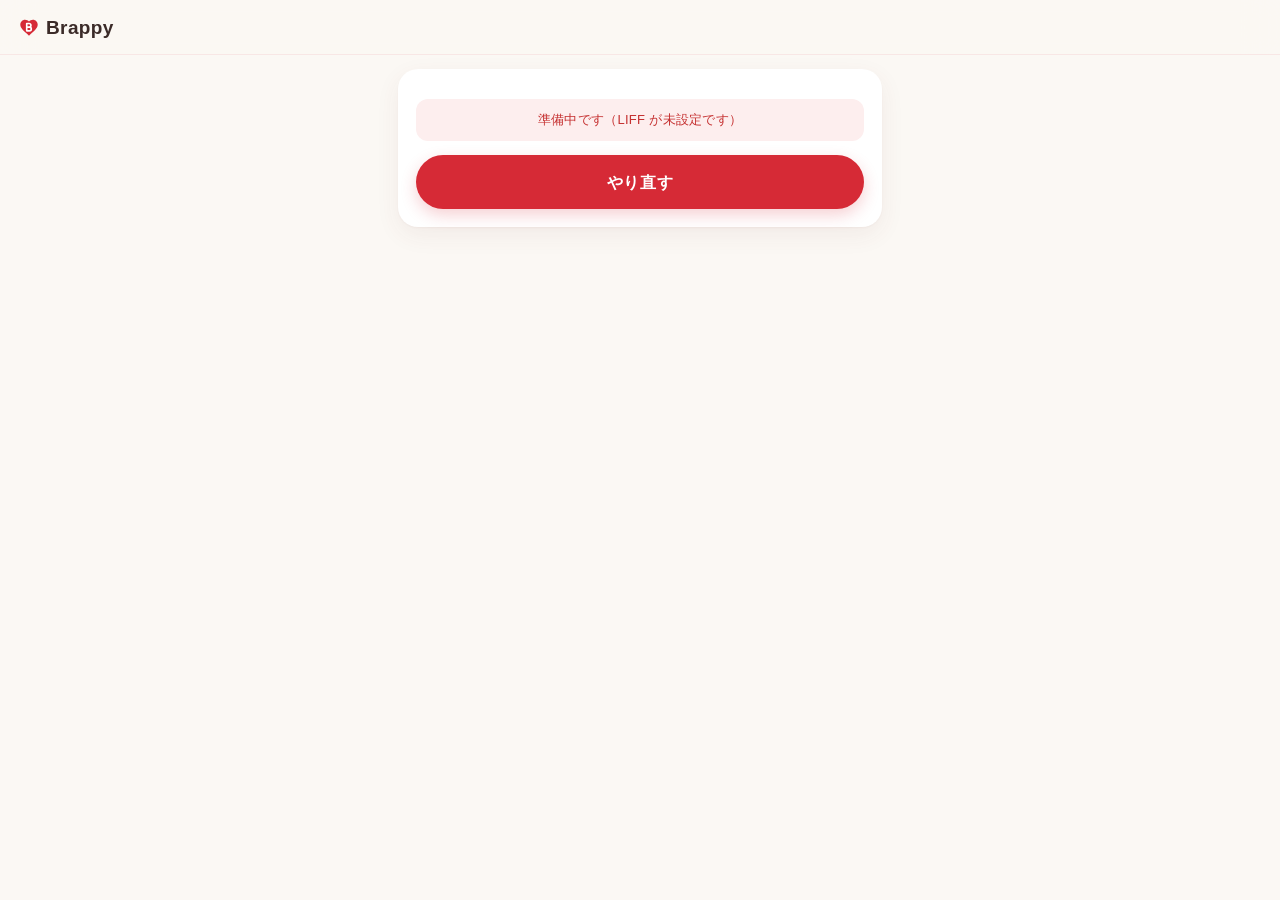
==== index.html @ 566c8d82 "速さ：起動は boot 1本・登録のデータを先読み・書類の画像は撮った瞬間に裏で送る（進み具合つき・1600px）・承認/登録のあと TOP を手元で更新・部品を端末に持つ sw.js・preconn" ====
<!DOCTYPE html>
<html lang="ja">
<head>
<meta charset="utf-8">
<meta name="viewport" content="width=device-width,initial-scale=1,viewport-fit=cover">
<meta name="theme-color" content="#fbf8f4">
<title>ブラッピー マイページ</title>
<!-- LINE のトークに URL を貼ったときのプレビュー。無いと本文（読み込み中の表示）が出る -->
<meta name="description" content="ブランド品宅配買取ブラッピーのマイページです。お取引の進み具合・査定結果の確認と承認、本人確認書類とお振込先の登録ができます。">
<meta property="og:type" content="website">
<meta property="og:site_name" content="ブラッピー">
<meta property="og:title" content="ブラッピー マイページ">
<meta property="og:description" content="ブランド品宅配買取ブラッピーのマイページです。お取引の進み具合・査定結果の確認と承認、本人確認書類とお振込先の登録ができます。">
<!-- 先につないでおく（電波の悪い所で、API と LINE の最初の往復を短くする。261022） -->
<link rel="preconnect" href="https://script.google.com" crossorigin>
<link rel="preconnect" href="https://script.googleusercontent.com" crossorigin>
<link rel="preconnect" href="https://static.line-scdn.net">
<link rel="preconnect" href="https://api.line.me" crossorigin>
<link rel="stylesheet" href="style.css">
<link rel="icon" href="data:image/svg+xml,<svg xmlns='http://www.w3.org/2000/svg' viewBox='0 0 32 32'><text y='26' font-size='26'>💎</text></svg>">
</head>
<body data-page="mypage">

<header class="hd">
  <button class="hd-logo" id="btnHome" type="button" aria-label="ホームへ戻る">Brappy</button>
  <button class="hd-out" id="btnLogout" hidden>ログアウト</button>
</header>

<main id="app" class="wrap">
  <!-- 開いた瞬間に出すトップの枠（スピナーで真っ白にしない）。見出し・項目名は固定、お客様ごとの値は灰色の仮表示。
       データが届いたら app.js が tpl-top で描き直す。項目を変えたら templates.html の tpl-top と揃える -->
  <div class="skel" aria-busy="true" aria-label="読み込み中">
    <section class="greet">
      <div class="greet-name"><span class="sk" style="width:6em;height:1em"></span> さま</div>
      <div class="greet-sub">LINEアカウントでログイン中</div>
    </section>
    <section class="card case">
      <div class="case-hero">
        <h2 class="t2">お取引進行状況</h2>
        <div class="case-hd"><span class="sk" style="width:10em"></span><span class="sk sk-pill"></span></div>
        <ol class="flow"><li>申込済</li><li>キット</li><li>到達</li><li>集荷</li><li>査定</li><li>承認</li><li>振込</li><li>完了</li></ol>
      </div>
      <div class="case-body">
        <dl class="kv">
          <div><dt>点数</dt><dd><span class="sk" style="width:2.5em"></span></dd></div>
          <div><dt>集荷日</dt><dd><span class="sk" style="width:5em"></span></dd></div>
          <div><dt>キット</dt><dd><span class="sk" style="width:2.5em"></span></dd></div>
        </dl>
        <h2 class="t2">お品物</h2>
        <ul class="items">
          <li><span class="nm"><span class="sk" style="width:70%"></span></span><span class="sk" style="width:4.5em"></span></li>
          <li><span class="nm"><span class="sk" style="width:55%"></span></span><span class="sk" style="width:4.5em"></span></li>
        </ul>
      </div>
    </section>
    <section class="card">
      <h2 class="t2">ご登録の状況</h2>
      <ul class="checks">
        <li><span>本人確認書類</span><span class="sk sk-pill" style="width:4.5em;height:1.5em"></span></li>
        <li><span>お振込先</span><span class="sk sk-pill" style="width:4.5em;height:1.5em"></span></li>
      </ul>
    </section>
    <section class="menu"><button type="button" tabindex="-1">取引履歴・査定履歴・入金履歴 <i>›</i></button></section>
    <a class="btn btn-line" href="#" tabindex="-1">LINEでスタッフに相談する</a>
    <p class="fine">ご住所・お電話番号の変更は、LINEのトークからスタッフへご連絡ください。</p>
  </div>
</main>

<nav class="tabbar" id="tabbar" hidden>
  <button data-view="top" class="on"><svg viewBox="0 0 24 24" aria-hidden="true"><path d="M3.5 10.5L12 4l8.5 6.5V20a1 1 0 0 1-1 1H15v-6H9v6H4.5a1 1 0 0 1-1-1z"/></svg>ホーム</button>
  <button data-view="form2"><svg viewBox="0 0 24 24" aria-hidden="true"><rect x="3.5" y="5" width="17" height="14" rx="2.5"/><circle cx="9" cy="11" r="2"/><path d="M6.5 16c.6-1.5 1.5-2.2 2.5-2.2s1.9.7 2.5 2.2M14 10h3.5M14 13.5h3.5"/></svg>登録</button>
  <button data-view="history"><svg viewBox="0 0 24 24" aria-hidden="true"><circle cx="12" cy="12" r="8.5"/><path d="M12 7.5V12l3 2"/></svg>履歴</button>
</nav>

<script src="https://static.line-scdn.net/liff/edge/2/sdk.js"></script>
<script src="config.js"></script>
<script src="app.js"></script>
</body>
</html>
---- style.css ----
/* ブラッピー マイページ・お申し込み — スマートフォン前提（LINEアプリ内ブラウザで開く）
   261016 全面改装：温かみのある白地に黒とゴールド → 261017 ブランドのアセット（赤いハートのロゴ・クリーム地・肉球）に合わせて
   白×ブラッピーレッドへ。ロジックは app.js のまま、見た目と操作感だけを変えた。本デザインが来たら、ここの変数とロゴを差し替える。
   🔴 app.js が組み立てる部品のクラス（.pill .flow li.done/.now .items .nm .amt .checks b.st-* .kits .kb
      .shot-box.set .pick-list .prefill .field-err .busy .spinner .sk など）は名前を変えない */
:root{
  --bg:#fbf8f4; --card:#fff; --ink:#3b2b28; --sub:#7d6b67; --mute:#ab9c98; --line:#f1e3df;
  --brand:#d62a36; --red:#d62a36; --red-ink:#b8232e; --pink:#fbe9e9; --pink-line:#f3c9c9;
  --accent:#d62a36; --accent-ink:#fff;
  --ok:#3b8a3a; --ok-soft:#eef5e4; --warn:#b7791f; --warn-soft:#fdf4e3;
  --danger:#c53030; --danger-soft:#fdeeee;
  --line-green:#06c755;
  --hero1:#fbe9e9; --hero2:#fdf1ef;
  --r:20px; --r-sm:14px; --pad:18px;
  --shadow:0 1px 2px rgba(120,60,60,.04),0 8px 24px rgba(120,60,60,.07);
  --shadow-lg:0 12px 40px rgba(120,60,60,.18);
  --tab-h:64px;
}
*{box-sizing:border-box; -webkit-tap-highlight-color:transparent}
/* 🔴 作者スタイルの display は UA の [hidden]{display:none} を上書きする（260919 実測）。 */
[hidden]{display:none!important}
html,body{margin:0;padding:0}
body{
  background:var(--bg); color:var(--ink);
  font-family:"Hiragino Sans","Hiragino Kaku Gothic ProN",-apple-system,BlinkMacSystemFont,
              "Noto Sans JP","Yu Gothic UI",sans-serif;
  font-size:15px; line-height:1.7; letter-spacing:.02em; -webkit-text-size-adjust:100%;
  -webkit-font-smoothing:antialiased;
  padding-bottom:calc(var(--tab-h) + 16px + env(safe-area-inset-bottom));
}
body[data-page="apply"]{padding-bottom:calc(24px + env(safe-area-inset-bottom))}
button,input,select{font:inherit;color:inherit;letter-spacing:inherit}
button{cursor:pointer}
a{color:inherit}

/* ---- ヘッダ ---- */
.hd{
  position:sticky; top:0; z-index:30; display:flex; align-items:center;
  justify-content:space-between; gap:8px;
  padding:12px var(--pad); padding-top:calc(12px + env(safe-area-inset-top));
  background:rgba(251,248,244,.86); color:var(--ink);
  -webkit-backdrop-filter:saturate(180%) blur(16px); backdrop-filter:saturate(180%) blur(16px);
  border-bottom:1px solid rgba(214,42,54,.08);
}
/* ロゴ「Brappy」：赤いハート型の B（アセットのロゴの簡易版。本番のロゴ画像が来たらここを差し替える） */
.hd-logo{display:inline-flex; align-items:center; gap:6px; font-weight:800; font-size:19px;
  letter-spacing:.02em; line-height:1; color:var(--red)}
.hd-logo::before{content:""; width:22px; height:22px; flex:none; background:no-repeat center/contain
  url("data:image/svg+xml,%3Csvg xmlns='http://www.w3.org/2000/svg' viewBox='0 0 24 24'%3E%3Cpath fill='%23d62a36' d='M12 21.5l-1.3-1.2C5.6 15.7 2.5 12.9 2.5 9.3 2.5 6.4 4.8 4 7.7 4c1.7 0 3.3.8 4.3 2.1C13 4.8 14.6 4 16.3 4c2.9 0 5.2 2.4 5.2 5.3 0 3.6-3.1 6.4-8.2 11z'/%3E%3Cpath fill='none' stroke='%23fff' stroke-width='1.8' stroke-linecap='round' stroke-linejoin='round' d='M9.5 8.2v8h3a2 2 0 0 0 0-4h-3m0 0h2.6a2 2 0 0 0 0-4H9.5'/%3E%3C/svg%3E")}
button.hd-logo{background:none; border:0; padding:4px 0; color:inherit}
.hd-out{background:var(--card); border:1px solid var(--line); color:var(--sub);
  border-radius:999px; padding:5px 14px; font-size:12px}

/* ---- タブバー ---- */
.tabbar{
  position:fixed; left:0; right:0; bottom:0; z-index:30; display:flex;
  background:rgba(255,255,255,.9); border-top:1px solid rgba(214,42,54,.08);
  -webkit-backdrop-filter:saturate(180%) blur(16px); backdrop-filter:saturate(180%) blur(16px);
  padding-bottom:env(safe-area-inset-bottom);
}
.tabbar button{
  flex:1; background:none; border:0; height:var(--tab-h); padding:0;
  font-size:10.5px; color:var(--mute); display:flex; flex-direction:column;
  align-items:center; justify-content:center; gap:3px; position:relative; transition:color .15s;
}
.tabbar svg{width:24px; height:24px; stroke:currentColor; fill:none; stroke-width:1.8;
  stroke-linecap:round; stroke-linejoin:round}
.tabbar button.on{color:var(--red); font-weight:700}
.tabbar button.on::before{content:""; position:absolute; top:0; width:22px; height:3px;
  border-radius:0 0 3px 3px; background:var(--red)}

/* ---- レイアウト ---- */
.wrap{max-width:520px; margin:0 auto; padding:14px var(--pad) var(--pad)}
/* 画面が切り替わるときにふわっと出す */
.wrap > *{animation:rise .32s cubic-bezier(.2,.7,.2,1) both}
.wrap > *:nth-child(2){animation-delay:.03s}
.wrap > *:nth-child(3){animation-delay:.06s}
.wrap > *:nth-child(4){animation-delay:.09s}
.wrap > *:nth-child(n+5){animation-delay:.12s}
@keyframes rise{from{opacity:0; transform:translateY(8px)} to{opacity:1; transform:none}}

.loading{text-align:center; padding:96px 0}
/* 読み込み中のくるくる（GIF を使わず CSS で回す。どの解像度でもにじまない） */
.spinner{display:inline-block; width:38px; height:38px; border-radius:50%;
  border:3px solid var(--pink); border-top-color:var(--red); animation:spin .75s linear infinite}
@keyframes spin{to{transform:rotate(360deg)}}
@media (prefers-reduced-motion: reduce){.spinner{animation-duration:2.4s} .wrap > *{animation:none}}
/* 通信中に画面へ薄くかぶせる白（押せないようにして二度押しを防ぐ） */
.busy{position:fixed; inset:0; z-index:100; display:flex; align-items:center; justify-content:center;
  background:rgba(251,248,244,.62); opacity:0; visibility:hidden; transition:opacity .18s, visibility .18s}
/* くるくる以外は透明（周りに円を敷かない。261017 実機で円が浮いて見えた） */
.busy .spinner{box-shadow:none; background:transparent}
.busy.on{opacity:1; visibility:visible}

.card{background:var(--card); border-radius:var(--r); padding:var(--pad);
  margin-bottom:14px; box-shadow:var(--shadow)}
.card.center{text-align:center}
.t1{font-size:21px; line-height:1.4; margin:2px 0 8px; font-weight:800; letter-spacing:.03em}
.t2{font-size:13px; margin:22px 0 10px; color:var(--sub); font-weight:700; letter-spacing:.06em}
.card > .t2:first-child,.card > div > .t2:first-child{margin-top:0}
.lead{margin:0 0 16px; color:var(--sub); font-size:13.5px; line-height:1.75}
.note{font-size:12px; color:var(--sub); margin:8px 0 0; line-height:1.7}
.fine{font-size:11px; color:var(--mute); line-height:1.7; margin:16px 6px; text-align:center}
.err{color:var(--danger); font-size:13px; margin:12px 0 0; background:var(--danger-soft);
  border-radius:12px; padding:10px 12px}
.ok{color:var(--ok); font-size:13px; margin:12px 0 0; background:var(--ok-soft);
  border-radius:12px; padding:10px 12px; font-weight:600}
.empty{color:var(--mute); text-align:center; padding:28px 0; font-size:13px}
.back{display:inline-flex; align-items:center; gap:4px; background:var(--card); border:0;
  color:var(--ink); padding:7px 14px 7px 10px; margin:0 0 12px; font-size:13px; font-weight:600;
  border-radius:999px; box-shadow:var(--shadow)}

/* ---- ボタン ---- */
.btn{display:flex; align-items:center; justify-content:center; gap:8px;
  width:100%; min-height:54px; border:0; border-radius:999px;
  font-size:16px; font-weight:700; letter-spacing:.04em; text-decoration:none; margin-top:14px;
  transition:transform .12s, opacity .15s, box-shadow .15s}
.btn:active,.btn-sub:active,.menu button:active,.kits .kb:active,.hist button:active{transform:scale(.98)}
.btn-primary{background:var(--accent); color:var(--accent-ink); box-shadow:0 6px 16px rgba(214,42,54,.22)}
.btn-primary:disabled{opacity:.4; box-shadow:none}
.btn-line{background:var(--line-green); color:#fff; box-shadow:0 6px 16px rgba(6,199,85,.25)}
.btn-line::before{content:""; width:22px; height:22px; flex:none; background:no-repeat center/contain
  url("data:image/svg+xml,%3Csvg xmlns='http://www.w3.org/2000/svg' viewBox='0 0 24 24'%3E%3Cpath fill='%23fff' d='M12 3C6.5 3 2 6.6 2 11c0 3.9 3.5 7.2 8.3 7.9.3.1.8.2.9.5.1.3.1.7 0 1l-.1.9c0 .3-.2 1 .9.6s5.9-3.5 8-6c1.5-1.6 2-3.2 2-4.9C22 6.6 17.5 3 12 3z'/%3E%3C/svg%3E")}
.line-ico{background:#fff;color:var(--line-green);border-radius:5px;padding:1px 6px;font-size:12px;font-weight:800}
.btn-sub{display:flex; align-items:center; justify-content:center; width:100%; min-height:50px;
  margin-top:10px; border:1.5px solid var(--pink-line); background:var(--card); border-radius:999px;
  font-size:14px; font-weight:600; color:var(--red-ink); text-decoration:none; transition:transform .12s}
.sep{position:relative;text-align:center;margin:22px 0 6px;color:var(--mute);font-size:12px}
.sep::before{content:"";position:absolute;left:0;right:0;top:50%;border-top:1px solid var(--line)}
.sep span{position:relative;background:var(--card);padding:0 10px}
/* 送信ボタンは画面の下に貼りつけておく（長いフォームでも押す場所が見える） */
.cta{position:sticky; bottom:calc(10px + env(safe-area-inset-bottom)); z-index:5; margin-top:18px}
body[data-page="mypage"] .cta{bottom:calc(var(--tab-h) + 10px + env(safe-area-inset-bottom))}
.cta .btn{margin-top:0}

/* ---- 挨拶 ---- */
.greet{padding:6px 4px 16px}
.greet-name{font-size:22px; font-weight:400; line-height:1.4}
.greet-name b{font-weight:800}
.greet-sub{display:flex; align-items:center; gap:6px; font-size:12px; color:var(--sub); margin-top:2px}
.greet-sub::before{content:""; width:7px; height:7px; border-radius:50%; background:var(--line-green);
  box-shadow:0 0 0 3px rgba(6,199,85,.18)}

/* ---- 案件カード（上半分は淡いピンクのヒーロー。右上に肉球をひとつ） ---- */
.card.case{padding:0; overflow:hidden}
.case-hero{padding:var(--pad) var(--pad) 20px; color:var(--ink); position:relative;
  background:linear-gradient(160deg,var(--hero1),var(--hero2))}
.case-hero::after{content:""; position:absolute; right:14px; top:10px; width:34px; height:34px; opacity:.55;
  background:no-repeat center/contain
  url("data:image/svg+xml,%3Csvg xmlns='http://www.w3.org/2000/svg' viewBox='0 0 24 24' fill='%23d62a36'%3E%3Cellipse cx='7' cy='8' rx='2.2' ry='3'/%3E%3Cellipse cx='17' cy='8' rx='2.2' ry='3'/%3E%3Cellipse cx='3.5' cy='13' rx='1.9' ry='2.6'/%3E%3Cellipse cx='20.5' cy='13' rx='1.9' ry='2.6'/%3E%3Cpath d='M12 11.5c3.5 0 6.5 3 6.5 6 0 2-1.5 3-3 3-1.2 0-2.3-.6-3.5-.6s-2.3.6-3.5.6c-1.5 0-3-1-3-3 0-3 3-6 6.5-6z'/%3E%3C/svg%3E")}
.case-hero.plain::after{display:none}   /* 明細：右上がステータスなので肉球と重ねない */
.case-hero .t2{color:var(--red-ink); margin:0 0 12px}
.case-body{padding:2px var(--pad) var(--pad)}
.card .case-body > .t2:first-child{margin-top:20px}
.case-hd{display:flex;align-items:center;justify-content:space-between;gap:10px}
.rcpt{font-size:13px;color:var(--sub);font-variant-numeric:tabular-nums;letter-spacing:.04em}
.case-hero .rcpt{color:var(--ink); font-size:15px; font-weight:700}
.pill{font-size:12px;font-weight:700;color:#fff;background:var(--sub);
  border-radius:999px;padding:4px 12px;white-space:nowrap;letter-spacing:.04em}

/* フロー帯（ステータスは必ず帯で見せる）：点と線のステップ */
.flow{display:flex; list-style:none; margin:18px 0 2px; padding:0}
.flow li{flex:1 1 0; min-width:0; white-space:nowrap; text-align:center; font-size:9.5px;
  color:var(--mute); position:relative; padding-top:20px; line-height:1.3; margin:0}
.flow li::before{content:""; position:absolute; top:2px; left:50%; transform:translateX(-50%);
  width:11px; height:11px; border-radius:50%; background:#fff; z-index:1;
  box-shadow:0 0 0 2px var(--pink-line)}
.flow li::after{content:""; position:absolute; top:7px; left:50%; width:100%; height:0;
  border-top:2px dotted var(--pink-line)}
.flow li:last-child::after{display:none}
.flow li.done{color:var(--sub); font-weight:400}
.flow li.done::before{background:var(--red); box-shadow:0 0 0 2px var(--red)}
.flow li.done::after{border-top:2px solid var(--red)}
.flow li.now{color:var(--red-ink); font-weight:700}
.flow li.now::before{background:var(--red); width:13px; height:13px; top:1px;
  box-shadow:0 0 0 3px #fff,0 0 0 5px var(--red)}

.kv{display:flex; margin:0; padding:16px 0; gap:0; border-bottom:1px solid var(--line)}
.kv>div{flex:1; text-align:center; position:relative}
.kv>div + div::before{content:""; position:absolute; left:0; top:15%; bottom:15%; width:1px; background:var(--line)}
.kv dt{font-size:11px; color:var(--mute); margin:0; letter-spacing:.06em}
.kv dd{margin:3px 0 0; font-size:14.5px; font-weight:700; line-height:1.45; word-break:keep-all}

.amount{display:flex;align-items:baseline;justify-content:space-between;
  margin-top:6px;padding:14px 16px;border-radius:var(--r-sm);background:var(--pink);
  font-size:12px;color:var(--red-ink);font-weight:700}
.amount b{font-size:24px;color:var(--red);font-variant-numeric:tabular-nums;letter-spacing:.01em}
.total{text-align:center;padding:18px 0 4px}
.total b{display:block;font-size:38px;line-height:1.2;font-weight:800;font-variant-numeric:tabular-nums;letter-spacing:.01em}
.total span{font-size:12px;opacity:.7}
.case-hero .total b{color:var(--red)}

/* ---- 警告カード ---- */
.alert{background:var(--warn-soft); box-shadow:none; border:1px solid #f3dfb8; position:relative; padding-left:56px}
.alert::before{content:"!"; position:absolute; left:18px; top:18px; width:26px; height:26px; border-radius:50%;
  background:var(--warn); color:#fff; font-weight:800; text-align:center; line-height:26px; font-size:15px}
.alert .t2{color:#8a5a12; margin-top:0; font-size:14px; letter-spacing:.03em}
.alert p{margin:0; font-size:13px; color:#6b4a14}
.alert .btn{margin-left:-38px; width:calc(100% + 38px)}

/* ---- メニュー ---- */
.menu button{width:100%; text-align:left; background:var(--card); border:0;
  border-radius:var(--r); padding:17px var(--pad); margin-bottom:12px;
  display:flex; justify-content:space-between; align-items:center;
  box-shadow:var(--shadow); font-size:14.5px; font-weight:600; transition:transform .12s}
.menu i{color:var(--mute); font-style:normal; font-size:20px; line-height:1}

/* ---- 明細 ---- */
.items{list-style:none; margin:0; padding:0}
.items li{display:flex; justify-content:space-between; align-items:center;
  gap:12px; padding:13px 0; border-bottom:1px solid var(--line)}
.items li:last-child{border-bottom:0}
.items li:not(.empty)::before{content:""; flex:none; width:36px; height:36px; border-radius:10px;
  background:var(--pink) no-repeat center/18px
  url("data:image/svg+xml,%3Csvg xmlns='http://www.w3.org/2000/svg' viewBox='0 0 24 24' fill='none' stroke='%23d62a36' stroke-width='1.8' stroke-linecap='round' stroke-linejoin='round'%3E%3Cpath d='M6 7h12l1 13H5L6 7z'/%3E%3Cpath d='M9 7a3 3 0 0 1 6 0'/%3E%3C/svg%3E")}
.items .nm{flex:1; min-width:0}
.items .nm b{display:block; font-weight:700; font-size:14px; line-height:1.45}
.items .nm em{font-style:normal; font-size:11px; color:var(--mute)}
.items .amt{font-weight:800; white-space:nowrap; font-variant-numeric:tabular-nums}
.items li.empty{display:block; padding:22px 8px; line-height:1.7}
.items.edit li::before{display:none}
.items.edit input{width:100%; padding:11px 12px; border:1.5px solid var(--line); border-radius:12px; background:var(--card)}
.comment p{background:var(--pink);border-radius:4px 16px 16px 16px;color:var(--ink);padding:14px;font-size:13.5px;
  margin:0;white-space:pre-wrap;line-height:1.75}
.bank{font-size:14px;margin:0;padding:12px 14px;border-radius:12px;background:var(--bg);font-weight:600}

p.done{color:var(--ok);font-weight:700;text-align:center;margin:16px 0 0;background:var(--ok-soft);
  border-radius:12px;padding:12px}

/* ---- フォーム ---- */
.form{text-align:left}
/* フォームの中の見出しは区切り線つきの段落見出しにする */
.form > .t2,.form > div > .t2{color:var(--ink); font-size:15px; letter-spacing:.03em; margin:26px 0 4px;
  padding-top:22px; border-top:1px solid var(--line)}
.form > .t2:first-child{margin-top:4px; padding-top:0; border-top:0}
.form label{display:block; margin-top:14px; font-size:13px; font-weight:600; color:var(--ink)}
.form input,.form select{
  width:100%; margin-top:6px; padding:0 14px; height:52px; border:1.5px solid var(--line);
  border-radius:var(--r-sm); background:var(--card); font-size:16px; /* iOS の自動ズーム回避 */
  font-weight:400; outline:none; transition:border-color .15s, box-shadow .15s; -webkit-appearance:none; appearance:none;
}
.form select{padding-right:38px; background:var(--card) no-repeat right 14px center/14px
  url("data:image/svg+xml,%3Csvg xmlns='http://www.w3.org/2000/svg' viewBox='0 0 24 24' fill='none' stroke='%236b6f76' stroke-width='2.4' stroke-linecap='round' stroke-linejoin='round'%3E%3Cpath d='M6 9l6 6 6-6'/%3E%3C/svg%3E")}
.form input[type="date"]{line-height:52px}
.form input::placeholder{color:#b6b9bf}
.form input:focus,.form select:focus{border-color:var(--red); box-shadow:0 0 0 4px var(--pink)}
.form input:disabled{background:var(--bg); color:var(--mute)}
.row{display:flex; gap:10px}
.row>label{flex:1; min-width:0}
.shots{display:flex; gap:10px; margin-top:12px}
.shot{flex:1; margin:0!important}
.shot input{display:none}
.shot-box{display:flex; flex-direction:column; align-items:center;
  justify-content:center; gap:4px; height:118px; border:1.5px dashed #cfcac1;
  border-radius:var(--r-sm); background:var(--bg) center/cover no-repeat; color:var(--sub);
  font-size:12px; font-weight:400; position:relative; overflow:hidden; transition:border-color .15s}
.shot-box::before{content:""; width:30px; height:30px; background:no-repeat center/contain
  url("data:image/svg+xml,%3Csvg xmlns='http://www.w3.org/2000/svg' viewBox='0 0 24 24' fill='none' stroke='%23d62a36' stroke-width='1.7' stroke-linecap='round' stroke-linejoin='round'%3E%3Cpath d='M4 8h3l2-3h6l2 3h3v11H4z'/%3E%3Ccircle cx='12' cy='13' r='3.5'/%3E%3C/svg%3E")}
.shot-box b{font-size:14px; color:var(--ink)}
.shot-box em{font-style:normal}
.shot-box.set{border-style:solid; border-color:var(--ok); background-color:var(--ok-soft)}
.shot-box.set em{color:var(--ok); font-weight:700}
/* 撮った写真を裏で送っている進み具合（261022）。枠の下端の細い帯 */
.shot-box .up{position:absolute; left:0; right:0; bottom:0; height:4px; background:rgba(0,0,0,.08); z-index:2; overflow:hidden}
.shot-box .up i{display:block; height:100%; width:0; background:var(--red); transition:width .25s}
/* 撮った写真を枠に映す（app.js が background-image を入れる） */
.shot-box.has-img::before{display:none}
.shot-box.has-img::after{content:""; position:absolute; inset:0; background:linear-gradient(180deg,rgba(0,0,0,0) 40%,rgba(0,0,0,.6))}
.shot-box.has-img b,.shot-box.has-img em{position:relative; z-index:1; color:#fff; margin-top:auto}
.shot-box.has-img em{margin:0 0 10px}

/* ---- 履歴 ---- */
.segs{display:flex; gap:0; margin:6px 0 6px; padding:3px; background:var(--bg); border-radius:12px}
.segs button{flex:1; padding:8px 0; border:0; background:none; border-radius:10px;
  font-size:13px; color:var(--sub); font-weight:600; transition:background .15s, color .15s}
.segs button.on{background:var(--card); color:var(--red-ink); font-weight:700; box-shadow:0 1px 4px rgba(120,60,60,.12)}
.hist{list-style:none; margin:8px 0 0; padding:0}
.hist li{padding:14px 0; border-bottom:1px solid var(--line)}
.hist li:last-child{border-bottom:0}
.hist .r1{display:flex; justify-content:space-between; align-items:center; gap:8px}
.hist .r2{display:flex; justify-content:space-between; align-items:baseline; gap:8px; margin-top:4px}
.hist .ttl{font-size:14.5px; font-weight:700; font-variant-numeric:tabular-nums}
.hist .dt{font-size:11.5px; color:var(--mute)}
.hist .amt{font-weight:800; font-variant-numeric:tabular-nums}
.hist button{background:none;border:0;padding:0;width:100%;text-align:left;transition:transform .12s}

/* ---- フォーム1 ---- */
.steps{display:inline-flex; align-items:center; gap:6px; font-size:11px; color:var(--red-ink);
  letter-spacing:.06em; margin-bottom:8px; background:var(--pink); border-radius:999px; padding:3px 12px; font-weight:600}
.steps b{color:var(--red-ink)}
.req{font-style:normal;font-size:10px;font-weight:700;background:var(--danger-soft);color:var(--danger);
  border-radius:6px;padding:2px 6px;margin-left:6px;vertical-align:1px;letter-spacing:.04em}
.kits{display:flex;gap:10px;margin-top:4px}
.kits label{flex:1;margin:0!important}
/* 🔴 大きさを潰す。.form input の width:100% のまま隠すと3つが右へはみ出してページの幅が広がり、
   通信中のくるくる（fixed で画面の真ん中）が右下へずれた（261021） */
.kits input{position:absolute;width:1px;height:1px;margin:0;padding:0;opacity:0;pointer-events:none}
.kits .kb{display:flex;flex-direction:column;align-items:center;justify-content:center;
  gap:2px;padding:14px 4px 12px;border:1.5px solid var(--line);border-radius:var(--r-sm);
  background:var(--card);position:relative;transition:border-color .15s, box-shadow .15s, transform .12s}
.kits .kb::before{content:""; width:28px; height:28px; margin-bottom:2px; background:no-repeat center/contain
  url("data:image/svg+xml,%3Csvg xmlns='http://www.w3.org/2000/svg' viewBox='0 0 24 24' fill='none' stroke='%239a9ea6' stroke-width='1.6' stroke-linecap='round' stroke-linejoin='round'%3E%3Cpath d='M3 7.5L12 3l9 4.5v9L12 21l-9-4.5z'/%3E%3Cpath d='M3 7.5l9 4.5 9-4.5M12 12v9'/%3E%3C/svg%3E")}
.kits .kb b{font-size:16px}
.kits .kb em{font-style:normal;font-size:11px;color:var(--mute);font-weight:400}
.kits input:checked + .kb{border-color:var(--red);box-shadow:0 0 0 1px var(--red),0 6px 16px rgba(214,42,54,.1)}
.kits input:checked + .kb::before{background-image:url("data:image/svg+xml,%3Csvg xmlns='http://www.w3.org/2000/svg' viewBox='0 0 24 24' fill='none' stroke='%23d62a36' stroke-width='1.6' stroke-linecap='round' stroke-linejoin='round'%3E%3Cpath d='M3 7.5L12 3l9 4.5v9L12 21l-9-4.5z'/%3E%3Cpath d='M3 7.5l9 4.5 9-4.5M12 12v9'/%3E%3C/svg%3E")}
.kits input:checked + .kb::after{content:"✓"; position:absolute; top:6px; right:6px; width:18px; height:18px;
  border-radius:50%; background:var(--red); color:#fff; font-size:11px; line-height:18px; text-align:center; font-weight:800}
.kits input:checked + .kb em{color:var(--red-ink); font-weight:700}
.consent{list-style:none;margin:4px 0 0;padding:14px 16px;background:var(--bg);
  border-radius:var(--r-sm);font-size:12.5px;color:var(--sub)}
.consent li{padding:4px 0 4px 20px;position:relative;line-height:1.6}
.consent li::before{content:""; position:absolute; left:2px; top:11px; width:8px; height:5px;
  border-left:2px solid var(--red); border-bottom:2px solid var(--red); transform:rotate(-45deg)}
.consent a{color:var(--red-ink); font-weight:700; text-decoration:underline; text-underline-offset:2px}
.chk{display:flex!important;align-items:center;gap:12px;margin-top:14px!important;padding:14px 16px;
  border:1.5px solid var(--line);border-radius:var(--r-sm);font-size:14.5px;font-weight:700;color:var(--ink);
  background:var(--card); transition:border-color .15s}
.chk:has(input:checked){border-color:var(--red)}
.chk input{width:24px!important;height:24px!important;margin:0!important;padding:0!important;flex:none;
  border-radius:7px!important;border:1.5px solid #c9c5bd!important;position:relative;background:var(--card)}
.chk input:checked{background:var(--red);border-color:var(--red)!important}
.chk input:checked::after{content:""; position:absolute; left:7px; top:3px; width:6px; height:11px;
  border:solid #fff; border-width:0 2.5px 2.5px 0; transform:rotate(45deg)}

/* ---- 完了 ---- */
.tick{width:72px;height:72px;margin:8px auto 14px;border-radius:50%;
  background:var(--ok);color:#fff;font-size:36px;line-height:72px;font-weight:800;
  box-shadow:0 0 0 10px var(--ok-soft); animation:pop .45s cubic-bezier(.2,1.4,.4,1) both}
@keyframes pop{from{transform:scale(.4); opacity:0} to{transform:none; opacity:1}}
.rcptbox{border:1.5px dashed var(--pink-line);border-radius:var(--r-sm);padding:14px;margin:16px 0 8px;background:var(--pink)}
.rcptbox span{display:block;font-size:11px;color:var(--red-ink);letter-spacing:.08em;font-weight:700}
.rcptbox b{font-size:24px;font-variant-numeric:tabular-nums;letter-spacing:.04em}
.flowlist{list-style:none;margin:6px 0 0;padding:0;text-align:left;position:relative}
.flowlist li{display:flex;gap:14px;align-items:flex-start;padding:10px 0;font-size:13.5px;position:relative}
.flowlist li:not(:last-child)::after{content:""; position:absolute; left:13px; top:38px; bottom:-6px; width:2px; background:var(--line)}
.flowlist b{flex:none;width:28px;height:28px;border-radius:50%;background:var(--red);
  color:#fff;font-size:12px;line-height:28px;text-align:center}
.flowlist span{padding-top:3px}

/* ---- 登録状況・入力エラー・相談リンク ---- */
.checks{list-style:none;margin:0;padding:0}
.checks li{display:flex;justify-content:space-between;align-items:center;padding:12px 0;
  border-bottom:1px solid var(--line);font-size:14.5px}
.checks li:last-child{border-bottom:0}
.checks b{font-size:12px;font-weight:700;border-radius:999px;padding:3px 12px;background:var(--bg);color:var(--sub)}
.checks b.st-ok{color:var(--ok);background:var(--ok-soft)}
.checks b.st-ng{color:var(--danger);background:var(--danger-soft)}
.checks b.st-wait{color:var(--warn);background:var(--warn-soft)}
.form .invalid{border-color:var(--danger)!important;background:#fffafa!important;box-shadow:0 0 0 4px var(--danger-soft)!important}
.field-err{color:var(--danger);font-size:12px;margin:6px 0 0;font-weight:600}
a.btn{text-decoration:none;margin-top:12px}
.card + .btn-line,.menu + .btn-line{margin-top:6px}
.prefill{background:var(--pink);border-radius:12px;padding:10px 14px;font-size:12.5px;color:var(--red-ink);
  margin:0 0 12px;font-weight:600}

/* 銀行・支店の検索リスト（お振込先） */
.pick{position:relative}
.pick-list{list-style:none; margin:6px 0 0; padding:4px; max-height:260px; overflow-y:auto;
  border:1px solid var(--line); border-radius:var(--r-sm); background:var(--card); box-shadow:var(--shadow-lg)}
.pick-list li button{display:flex; justify-content:space-between; align-items:center; gap:8px; width:100%; text-align:left;
  padding:12px 12px; border:0; border-radius:10px; background:none; font-size:15px; color:var(--ink)}
.pick-list li button:active{background:var(--bg)}
.pick-list li button small{color:var(--mute); font-size:11px; font-variant-numeric:tabular-nums}
.pick-list li.empty{padding:14px 12px; font-size:12.5px; color:var(--mute)}
.pick.chosen input[data-pick-q]{border-color:var(--ok); background:var(--card) no-repeat right 14px center/18px
  url("data:image/svg+xml,%3Csvg xmlns='http://www.w3.org/2000/svg' viewBox='0 0 24 24' fill='none' stroke='%231f8a5b' stroke-width='2.6' stroke-linecap='round' stroke-linejoin='round'%3E%3Cpath d='M5 12.5l4.5 4.5L19 7.5'/%3E%3C/svg%3E")}

/* ---- 確認シート・お知らせ（ブラウザ標準の confirm / alert の代わり） ---- */
.sheet-bg{position:fixed; inset:0; z-index:120; background:rgba(60,30,30,.4); display:flex; align-items:flex-end;
  justify-content:center; animation:fade .2s ease both}
.sheet{width:100%; max-width:520px; background:var(--card); border-radius:24px 24px 0 0;
  padding:22px var(--pad) calc(18px + env(safe-area-inset-bottom)); animation:up .28s cubic-bezier(.2,.8,.2,1) both}
.sheet::before{content:""; display:block; width:40px; height:4px; border-radius:2px; background:var(--line); margin:-10px auto 16px}
.sheet p{margin:0 0 6px; font-size:16px; font-weight:700; line-height:1.6; text-align:center}
.sheet .btn{margin-top:12px}
.sheet .btn-sub{margin-top:8px}
@keyframes fade{from{opacity:0}}
@keyframes up{from{transform:translateY(100%)}}
.toast{position:fixed; left:50%; z-index:130; bottom:calc(var(--tab-h) + 22px + env(safe-area-inset-bottom));
  transform:translateX(-50%); max-width:calc(100% - 32px); background:var(--red-ink); color:#fff; font-size:13.5px;
  font-weight:600; padding:12px 18px; border-radius:14px; box-shadow:var(--shadow-lg); animation:toast 3s ease both}
body[data-page="apply"] .toast{bottom:calc(22px + env(safe-area-inset-bottom))}
@keyframes toast{0%{opacity:0; transform:translate(-50%,10px)} 8%,85%{opacity:1; transform:translate(-50%,0)} 100%{opacity:0}}

/* ---- マイページを開いた瞬間の枠（スケルトン）。値の場所だけ灰色の帯を光らせる。押せない ---- */
.skel button,.skel a{pointer-events:none}
.sk{display:inline-block; height:.9em; vertical-align:middle; border-radius:6px;
  background:linear-gradient(90deg,#f0e4e2 25%,#faf3f2 37%,#f0e4e2 63%); background-size:400% 100%;
  animation:sk-shine 1.4s ease infinite}
.case-hero .sk{background-image:linear-gradient(90deg,rgba(255,255,255,.5) 25%,rgba(255,255,255,.9) 37%,rgba(255,255,255,.5) 63%)}
.sk-pill{width:5em; height:1.6em; border-radius:999px}
/* よく見るスケルトンの動き（光が左から右へ流れる） */
@keyframes sk-shine{from{background-position:100% 50%} to{background-position:0 50%}}
/* 「視差効果を減らす」でも止めない（止めると読み込み中だと分からない）。ゆっくりにするだけ */
@media (prefers-reduced-motion: reduce){.sk{animation-duration:2.8s}}

/* ---- ダークモード（端末の設定に合わせる） ---- */
@media (prefers-color-scheme: dark){
  :root{--bg:#161213; --card:#211b1c; --ink:#f3ecea; --sub:#b4a6a3; --mute:#857876; --line:#352a2b;
        --accent:#e2404b; --accent-ink:#fff; --pink:#3a2426; --pink-line:#5a3539; --red:#ef5560; --red-ink:#f2a3a9;
        --ok-soft:#1a2a18; --warn-soft:#2a2112; --danger-soft:#2c1717;
        --hero1:#3a2426; --hero2:#2b1d1f;
        --shadow:0 1px 2px rgba(0,0,0,.3); --shadow-lg:0 12px 40px rgba(0,0,0,.5)}
  .hd{background:rgba(22,18,19,.86); border-bottom-color:rgba(255,255,255,.06)}
  .tabbar{background:rgba(33,27,28,.9); border-top-color:rgba(255,255,255,.06)}
  .busy{background:rgba(22,18,19,.6)}
  .alert{border-color:#4a3a1c} .alert .t2{color:#e7b866} .alert p{color:#d9c3a0}
  .form input::placeholder{color:#5f646d}
  .shot-box{border-color:#3a3d45}
  .chk input{border-color:#4a4d55!important}
  .rcptbox{border-color:#4a4030}
  .sk{background-image:linear-gradient(90deg,#2d2325 25%,#3a2e30 37%,#2d2325 63%)}
  .flow li.now::before{box-shadow:0 0 0 3px var(--card),0 0 0 5px var(--red)}
}
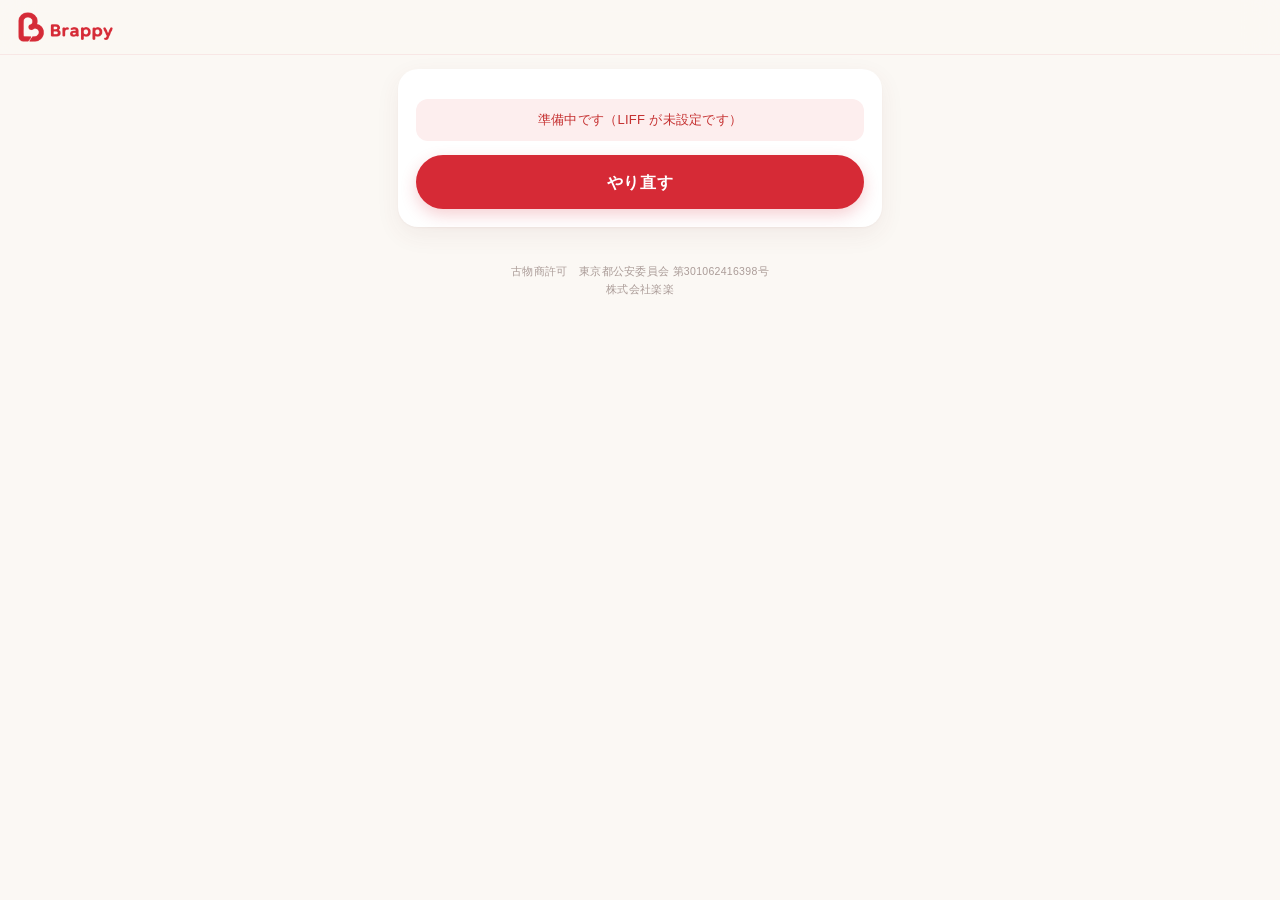
==== commit fa2b40a8: "261022 打ち合わせ FB：フロー帯（集荷・受取）・通知のカードから登録画面を直接開く（?view=form2）・新しく申し込む＝カンタン査定・入力中は下のボタンを浮かせない・登録の必須チェック・" ====
--- a/index.html
+++ b/index.html
@@ -17,7 +17,8 @@
 <link rel="preconnect" href="https://static.line-scdn.net">
 <link rel="preconnect" href="https://api.line.me" crossorigin>
 <link rel="stylesheet" href="style.css">
-<link rel="icon" href="data:image/svg+xml,<svg xmlns='http://www.w3.org/2000/svg' viewBox='0 0 32 32'><text y='26' font-size='26'>💎</text></svg>">
+<link rel="icon" href="mark.png">
+<link rel="apple-touch-icon" href="mark.png">
 </head>
 <body data-page="mypage">
 
@@ -65,6 +66,7 @@
     <p class="fine">ご住所・お電話番号の変更は、LINEのトークからスタッフへご連絡ください。</p>
   </div>
 </main>
+<p class="kobutsu">古物商許可　東京都公安委員会 第301062416398号<br>株式会社楽楽</p>
 
 <nav class="tabbar" id="tabbar" hidden>
   <button data-view="top" class="on"><svg viewBox="0 0 24 24" aria-hidden="true"><path d="M3.5 10.5L12 4l8.5 6.5V20a1 1 0 0 1-1 1H15v-6H9v6H4.5a1 1 0 0 1-1-1z"/></svg>ホーム</button>
--- a/style.css
+++ b/style.css
@@ -42,12 +42,12 @@
   -webkit-backdrop-filter:saturate(180%) blur(16px); backdrop-filter:saturate(180%) blur(16px);
   border-bottom:1px solid rgba(214,42,54,.08);
 }
-/* ロゴ「Brappy」：赤いハート型の B（アセットのロゴの簡易版。本番のロゴ画像が来たらここを差し替える） */
-.hd-logo{display:inline-flex; align-items:center; gap:6px; font-weight:800; font-size:19px;
-  letter-spacing:.02em; line-height:1; color:var(--red)}
-.hd-logo::before{content:""; width:22px; height:22px; flex:none; background:no-repeat center/contain
+/* ロゴ「Brappy」：261022 差し替え（アセット差し替えのロゴ。logo.png＝高さ 96px の透過 PNG）。文字は読み上げ用に残し、見た目は画像 */
+.hd-logo{display:inline-block; width:95px; height:30px; flex:none; overflow:hidden; white-space:nowrap;
+  text-indent:120%; color:transparent; background:no-repeat left center/contain url("logo.png")}
+.hd-logo-old::before{content:""; width:22px; height:22px; flex:none; background:no-repeat center/contain
   url("data:image/svg+xml,%3Csvg xmlns='http://www.w3.org/2000/svg' viewBox='0 0 24 24'%3E%3Cpath fill='%23d62a36' d='M12 21.5l-1.3-1.2C5.6 15.7 2.5 12.9 2.5 9.3 2.5 6.4 4.8 4 7.7 4c1.7 0 3.3.8 4.3 2.1C13 4.8 14.6 4 16.3 4c2.9 0 5.2 2.4 5.2 5.3 0 3.6-3.1 6.4-8.2 11z'/%3E%3Cpath fill='none' stroke='%23fff' stroke-width='1.8' stroke-linecap='round' stroke-linejoin='round' d='M9.5 8.2v8h3a2 2 0 0 0 0-4h-3m0 0h2.6a2 2 0 0 0 0-4H9.5'/%3E%3C/svg%3E")}
-button.hd-logo{background:none; border:0; padding:4px 0; color:inherit}
+button.hd-logo{background-color:transparent; border:0; padding:0; color:transparent}
 .hd-out{background:var(--card); border:1px solid var(--line); color:var(--sub);
   border-radius:999px; padding:5px 14px; font-size:12px}
 
@@ -131,6 +131,12 @@
 /* 送信ボタンは画面の下に貼りつけておく（長いフォームでも押す場所が見える） */
 .cta{position:sticky; bottom:calc(10px + env(safe-area-inset-bottom)); z-index:5; margin-top:18px}
 body[data-page="mypage"] .cta{bottom:calc(var(--tab-h) + 10px + env(safe-area-inset-bottom))}
+/* 入力中（キーボード・選択肢が出ている間）は浮かせない（261022 FB：キーボードの上に乗って入力欄を隠していた） */
+body.kb .cta, body[data-page="mypage"].kb .cta{position:static}
+body.kb .tabbar{display:none}
+/* 必須の撮影枠・古物商の表示（261022 FB） */
+.shot-box.invalid{outline:2px solid var(--red); outline-offset:2px}
+.kobutsu{font-size:10.5px; color:var(--mute); text-align:center; line-height:1.7; margin:4px 6px 18px}
 .cta .btn{margin-top:0}
 
 /* ---- 挨拶 ---- */
@@ -263,6 +269,8 @@
 /* 撮った写真を裏で送っている進み具合（261022）。枠の下端の細い帯 */
 .shot-box .up{position:absolute; left:0; right:0; bottom:0; height:4px; background:rgba(0,0,0,.08); z-index:2; overflow:hidden}
 .shot-box .up i{display:block; height:100%; width:0; background:var(--red); transition:width .25s}
+.shot-box .up.run i{width:40%; animation:upslide 1.1s ease-in-out infinite}
+@keyframes upslide{0%{transform:translateX(-100%)} 100%{transform:translateX(260%)}}
 /* 撮った写真を枠に映す（app.js が background-image を入れる） */
 .shot-box.has-img::before{display:none}
 .shot-box.has-img::after{content:""; position:absolute; inset:0; background:linear-gradient(180deg,rgba(0,0,0,0) 40%,rgba(0,0,0,.6))}
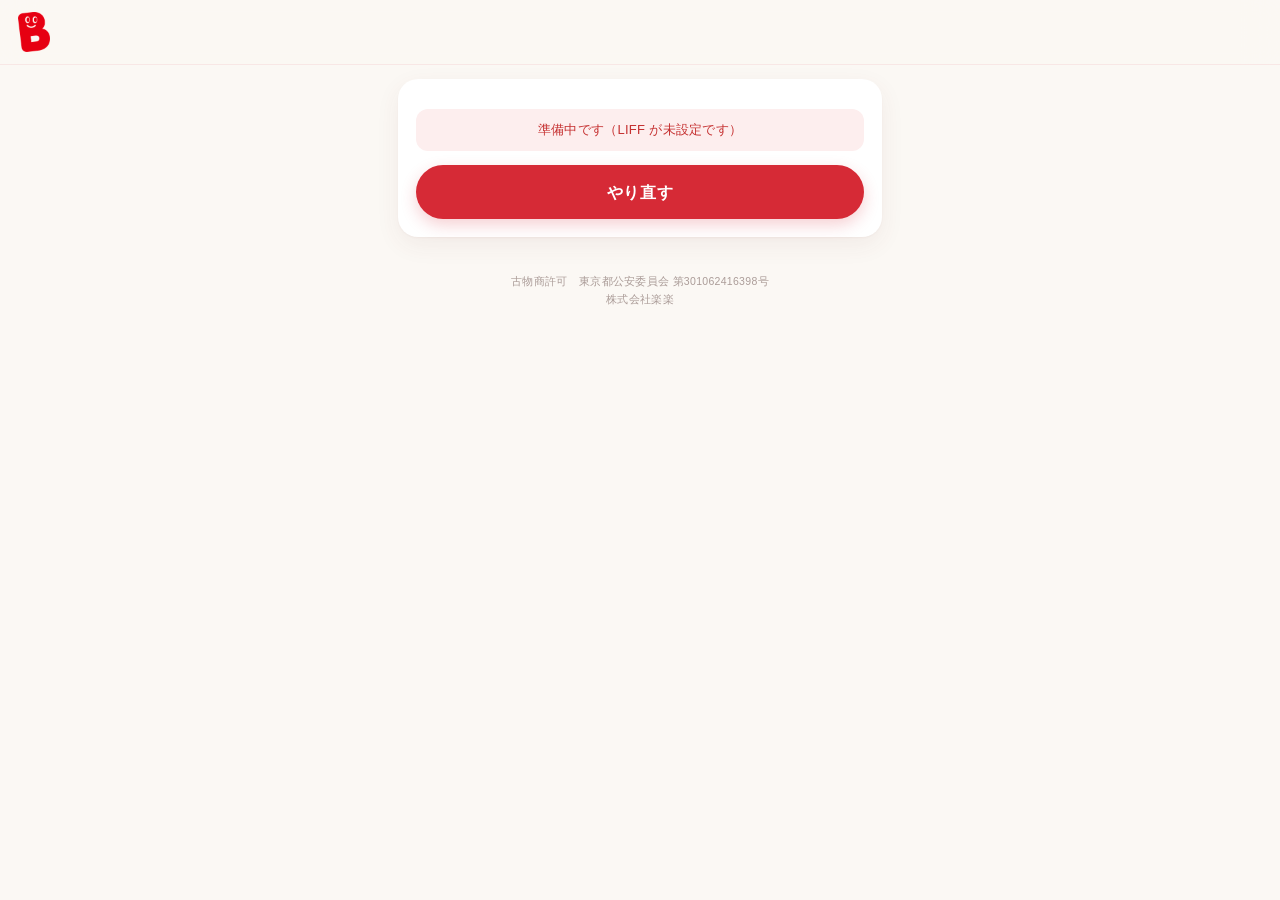
==== commit b842cdf8: "登録画面を直接開く URL（?view=form2）では、開いた瞬間から登録画面の枠を出す（TOP の枠が見えてホームを経由しているように見えた） Co-Authored-By: Claude Opu" ====
--- a/index.html
+++ b/index.html
@@ -30,7 +30,7 @@
 <main id="app" class="wrap">
   <!-- 開いた瞬間に出すトップの枠（スピナーで真っ白にしない）。見出し・項目名は固定、お客様ごとの値は灰色の仮表示。
        データが届いたら app.js が tpl-top で描き直す。項目を変えたら templates.html の tpl-top と揃える -->
-  <div class="skel" aria-busy="true" aria-label="読み込み中">
+  <div class="skel" data-skel="top" aria-busy="true" aria-label="読み込み中">
     <section class="greet">
       <div class="greet-name"><span class="sk" style="width:6em;height:1em"></span> さま</div>
       <div class="greet-sub">LINEアカウントでログイン中</div>
@@ -39,7 +39,7 @@
       <div class="case-hero">
         <h2 class="t2">お取引進行状況</h2>
         <div class="case-hd"><span class="sk" style="width:10em"></span><span class="sk sk-pill"></span></div>
-        <ol class="flow"><li>申込済</li><li>キット</li><li>到達</li><li>集荷</li><li>査定</li><li>承認</li><li>振込</li><li>完了</li></ol>
+        <ol class="flow"><li>申込済</li><li>キット</li><li>集荷</li><li>受取</li><li>査定</li><li>承認</li><li>振込</li><li>完了</li></ol>
       </div>
       <div class="case-body">
         <dl class="kv">
@@ -65,7 +65,37 @@
     <a class="btn btn-line" href="#" tabindex="-1">LINEでスタッフに相談する</a>
     <p class="fine">ご住所・お電話番号の変更は、LINEのトークからスタッフへご連絡ください。</p>
   </div>
+  <!-- 登録画面を直接開く URL（?view=form2）のときの枠（261029：TOP の枠が先に見えて「ホームを経由している」と見えた）。
+       見出し・項目名は templates.html の tpl-form2 と揃える -->
+  <div class="skel" data-skel="form2" aria-busy="true" aria-label="読み込み中" hidden>
+    <section class="card">
+      <h1 class="t1">本人確認・お振込先の登録</h1>
+      <p class="lead">ご登録がないと査定額をお振込みできません。お手数ですがご登録をお願いします。</p>
+      <div class="form">
+        <h2 class="t2">1. 本人確認書類</h2>
+        <label>書類の種類 <span class="req">必須</span><span class="sk" style="display:block;width:100%;height:46px;margin-top:6px"></span></label>
+        <div class="shots">
+          <span class="shot"><span class="shot-box"><b>表面</b><em>撮影する</em></span></span>
+          <span class="shot"><span class="shot-box"><b>裏面</b><em>撮影する</em></span></span>
+        </div>
+        <div class="row">
+          <label>ご職業 <span class="req">必須</span><span class="sk" style="display:block;width:100%;height:46px;margin-top:6px"></span></label>
+          <label>年齢 <span class="req">必須</span><span class="sk" style="display:block;width:100%;height:46px;margin-top:6px"></span></label>
+        </div>
+        <h2 class="t2">2. お振込先</h2>
+        <label>銀行名 <span class="req">必須</span><span class="sk" style="display:block;width:100%;height:46px;margin-top:6px"></span></label>
+      </div>
+    </section>
+  </div>
 </main>
+<script>
+  /* ?view=form2（LIFF は最初 liff.state=%3Fview%3Dform2 に包む）なら、TOP の枠でなく登録画面の枠を出す */
+  (function () {
+    if (!/view(=|%3D)form2/i.test(location.search)) return;
+    var top = document.querySelector('.skel[data-skel=top]'), f2 = document.querySelector('.skel[data-skel=form2]');
+    if (top && f2) { top.remove(); f2.hidden = false; }
+  })();
+</script>
 <p class="kobutsu">古物商許可　東京都公安委員会 第301062416398号<br>株式会社楽楽</p>
 
 <nav class="tabbar" id="tabbar" hidden>
--- a/style.css
+++ b/style.css
@@ -42,8 +42,8 @@
   -webkit-backdrop-filter:saturate(180%) blur(16px); backdrop-filter:saturate(180%) blur(16px);
   border-bottom:1px solid rgba(214,42,54,.08);
 }
-/* ロゴ「Brappy」：261022 差し替え（アセット差し替えのロゴ。logo.png＝高さ 96px の透過 PNG）。文字は読み上げ用に残し、見た目は画像 */
-.hd-logo{display:inline-block; width:95px; height:30px; flex:none; overflow:hidden; white-space:nowrap;
+/* ロゴ：261029 納品のロゴの B のマークだけ（logo.png＝高さ 120px の透過 PNG）。文字「Brappy」は読み上げ用に残し、見た目は画像 */
+.hd-logo{display:inline-block; width:32px; height:40px; flex:none; overflow:hidden; white-space:nowrap;
   text-indent:120%; color:transparent; background:no-repeat left center/contain url("logo.png")}
 .hd-logo-old::before{content:""; width:22px; height:22px; flex:none; background:no-repeat center/contain
   url("data:image/svg+xml,%3Csvg xmlns='http://www.w3.org/2000/svg' viewBox='0 0 24 24'%3E%3Cpath fill='%23d62a36' d='M12 21.5l-1.3-1.2C5.6 15.7 2.5 12.9 2.5 9.3 2.5 6.4 4.8 4 7.7 4c1.7 0 3.3.8 4.3 2.1C13 4.8 14.6 4 16.3 4c2.9 0 5.2 2.4 5.2 5.3 0 3.6-3.1 6.4-8.2 11z'/%3E%3Cpath fill='none' stroke='%23fff' stroke-width='1.8' stroke-linecap='round' stroke-linejoin='round' d='M9.5 8.2v8h3a2 2 0 0 0 0-4h-3m0 0h2.6a2 2 0 0 0 0-4H9.5'/%3E%3C/svg%3E")}
